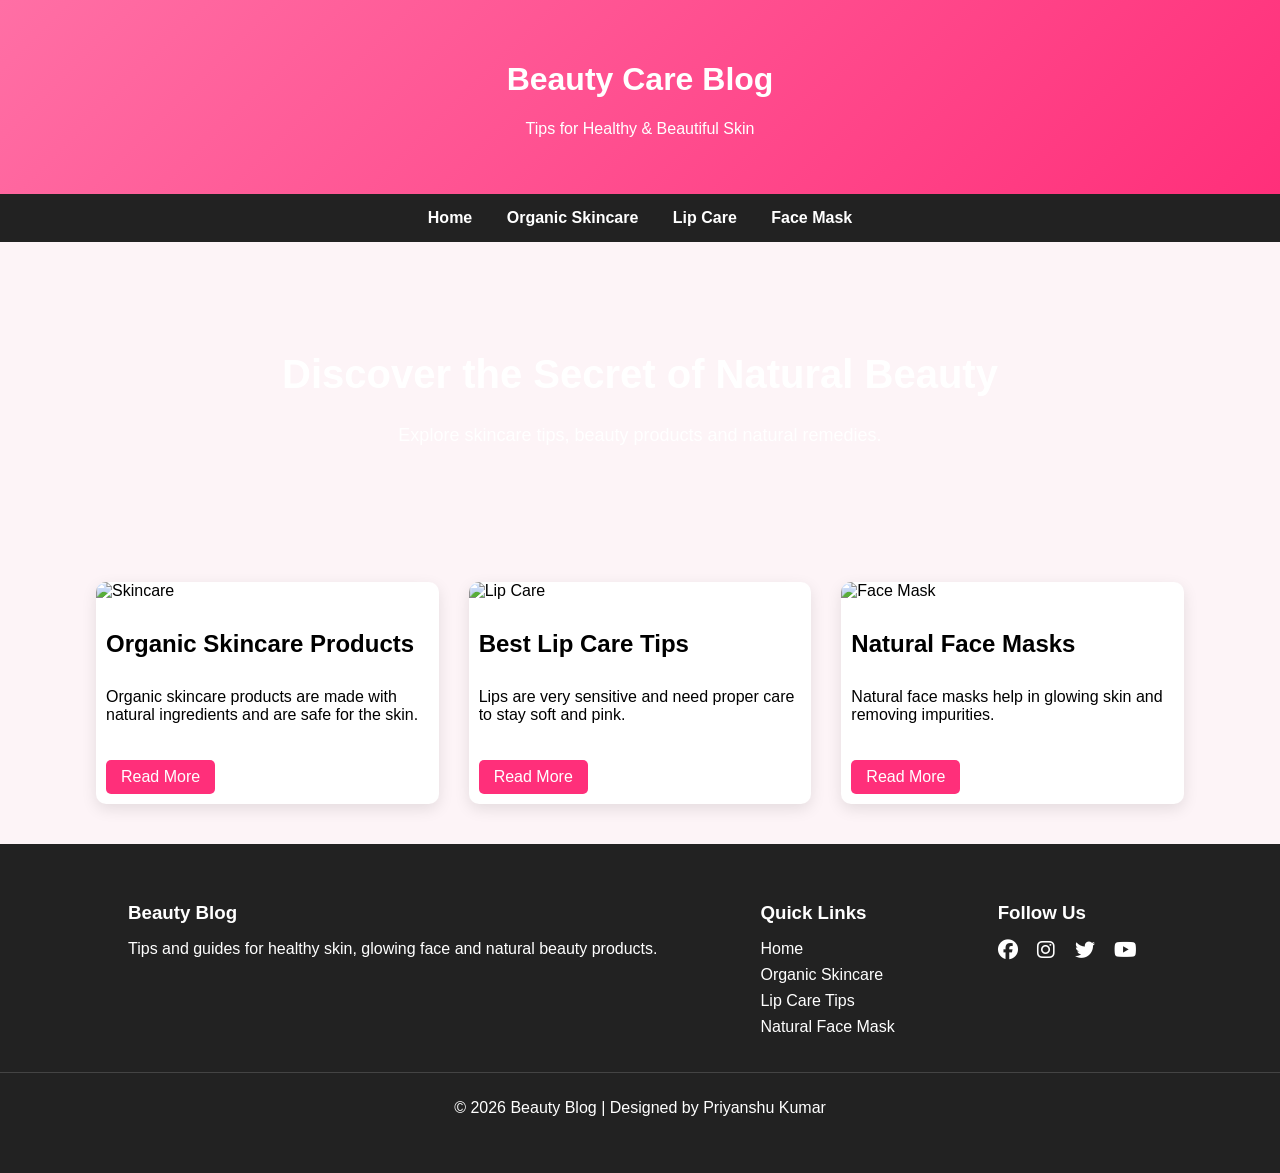
==== index.html @ 34904943 "gh" ====
<!DOCTYPE html>
<html lang="en">
<head>

<meta charset="UTF-8">
<meta name="viewport" content="width=device-width, initial-scale=1.0">

<title>Beauty Blog</title>

<link rel="stylesheet" href="./css/style.css">

<link rel="stylesheet" href="https://cdnjs.cloudflare.com/ajax/libs/font-awesome/6.5.0/css/all.min.css">

</head>

<body>

<header>

<h1>Beauty Care Blog</h1>
<p>Tips for Healthy & Beautiful Skin</p>

</header>


<nav>

<a href="index.html">Home</a>
<a href="post1.html">Organic Skincare</a>
<a href="post2.html">Lip Care</a>
<a href="post3.html">Face Mask</a>

</nav>


<!-- HERO SECTION -->

<section class="hero">

<h2>Discover the Secret of Natural Beauty</h2>
<p>Explore skincare tips, beauty products and natural remedies.</p>

</section>


<!-- BLOG POSTS -->

<section class="container">

<div class="post">

<img src="https://images.unsplash.com/photo-1596462502278-27bfdc403348" alt="Skincare">

<h2>Organic Skincare Products</h2>

<p>Organic skincare products are made with natural ingredients and are safe for the skin.</p>

<a href="post1.html">Read More</a>

</div>


<div class="post">

<img src="https://images.unsplash.com/photo-1616394584738-fc6e612e71b9" alt="Lip Care">

<h2>Best Lip Care Tips</h2>

<p>Lips are very sensitive and need proper care to stay soft and pink.</p>

<a href="post2.html">Read More</a>

</div>


<div class="post">

<img src="https://images.unsplash.com/photo-1608248597279-f99d160bfcbc" alt="Face Mask">

<h2>Natural Face Masks</h2>

<p>Natural face masks help in glowing skin and removing impurities.</p>

<a href="post3.html">Read More</a>

</div>

</section>



<footer class="footer">

<div class="footer-container">

<div class="footer-about">
<h3>Beauty Blog</h3>
<p>Tips and guides for healthy skin, glowing face and natural beauty products.</p>
</div>

<div class="footer-links">
<h3>Quick Links</h3>
<ul>
<li><a href="index.html">Home</a></li>
<li><a href="post1.html">Organic Skincare</a></li>
<li><a href="post2.html">Lip Care Tips</a></li>
<li><a href="post3.html">Natural Face Mask</a></li>
</ul>
</div>

<div class="footer-social">
<h3>Follow Us</h3>

<a href="#"><i class="fab fa-facebook"></i></a>
<a href="#"><i class="fab fa-instagram"></i></a>
<a href="#"><i class="fab fa-twitter"></i></a>
<a href="#"><i class="fab fa-youtube"></i></a>

</div>

</div>

<div class="footer-bottom">
<p>© 2026 Beauty Blog | Designed by Priyanshu Kumar</p>
</div>

</footer>

</body>
</html>
---- css/style.css ----
body{
font-family: Arial;
margin:0;
background:#fdf4f7;
}


/* HEADER */

header{
background:linear-gradient(135deg,#ff6fa5,#ff2f7a);
color:white;
text-align:center;
padding:40px 0;
}


/* NAVBAR */

nav{
background:#222;
text-align:center;
padding:15px;
}

nav a{
color:white;
margin:0 15px;
text-decoration:none;
font-weight:bold;
transition:0.3s;
}

nav a:hover{
color:#ff6fa5;
}


/* HERO */

.hero{
background:url("https://images.unsplash.com/photo-1522335789203-aabd1fc54bc9") center/cover no-repeat;
height:300px;
display:flex;
flex-direction:column;
justify-content:center;
align-items:center;
color:white;
text-align:center;
}

.hero h2{
font-size:40px;
margin-bottom:10px;
}

.hero p{
font-size:18px;
}


/* BLOG POSTS */

.container{
width:85%;
margin:auto;
display:grid;
grid-template-columns:repeat(auto-fit,minmax(250px,1fr));
gap:30px;
padding:40px 0;
}

.post{
background:white;
border-radius:10px;
overflow:hidden;
box-shadow:0 5px 15px rgba(0,0,0,0.1);
transition:0.4s;
}

.post:hover{
transform:translateY(-10px);
}

.post img{
width:100%;
height:200px;
object-fit:cover;
}

.post h2{
padding:10px;
}

.post p{
padding:0 10px 10px;
}

.post a{
display:inline-block;
margin:10px;
padding:8px 15px;
background:#ff2f7a;
color:white;
text-decoration:none;
border-radius:5px;
transition:0.3s;
}

.post a:hover{
background:#ff6fa5;
}

/* FOOTER */

.footer{
background:#222;
color:white;
padding:40px 0;
}

.footer-container{
width:80%;
margin:auto;
display:flex;
justify-content:space-between;
flex-wrap:wrap;
}

.footer h3{
margin-bottom:15px;
}

.footer-links ul{
list-style:none;
padding:0;
}

.footer-links ul li{
margin:8px 0;
}

.footer-links ul li a{
color:white;
text-decoration:none;
}

.footer-social a{
color:white;
font-size:20px;
margin-right:15px;
}

.footer-social a:hover{
color:#ff6fa5;
}

.footer-bottom{
text-align:center;
margin-top:20px;
border-top:1px solid #444;
padding-top:10px;
}
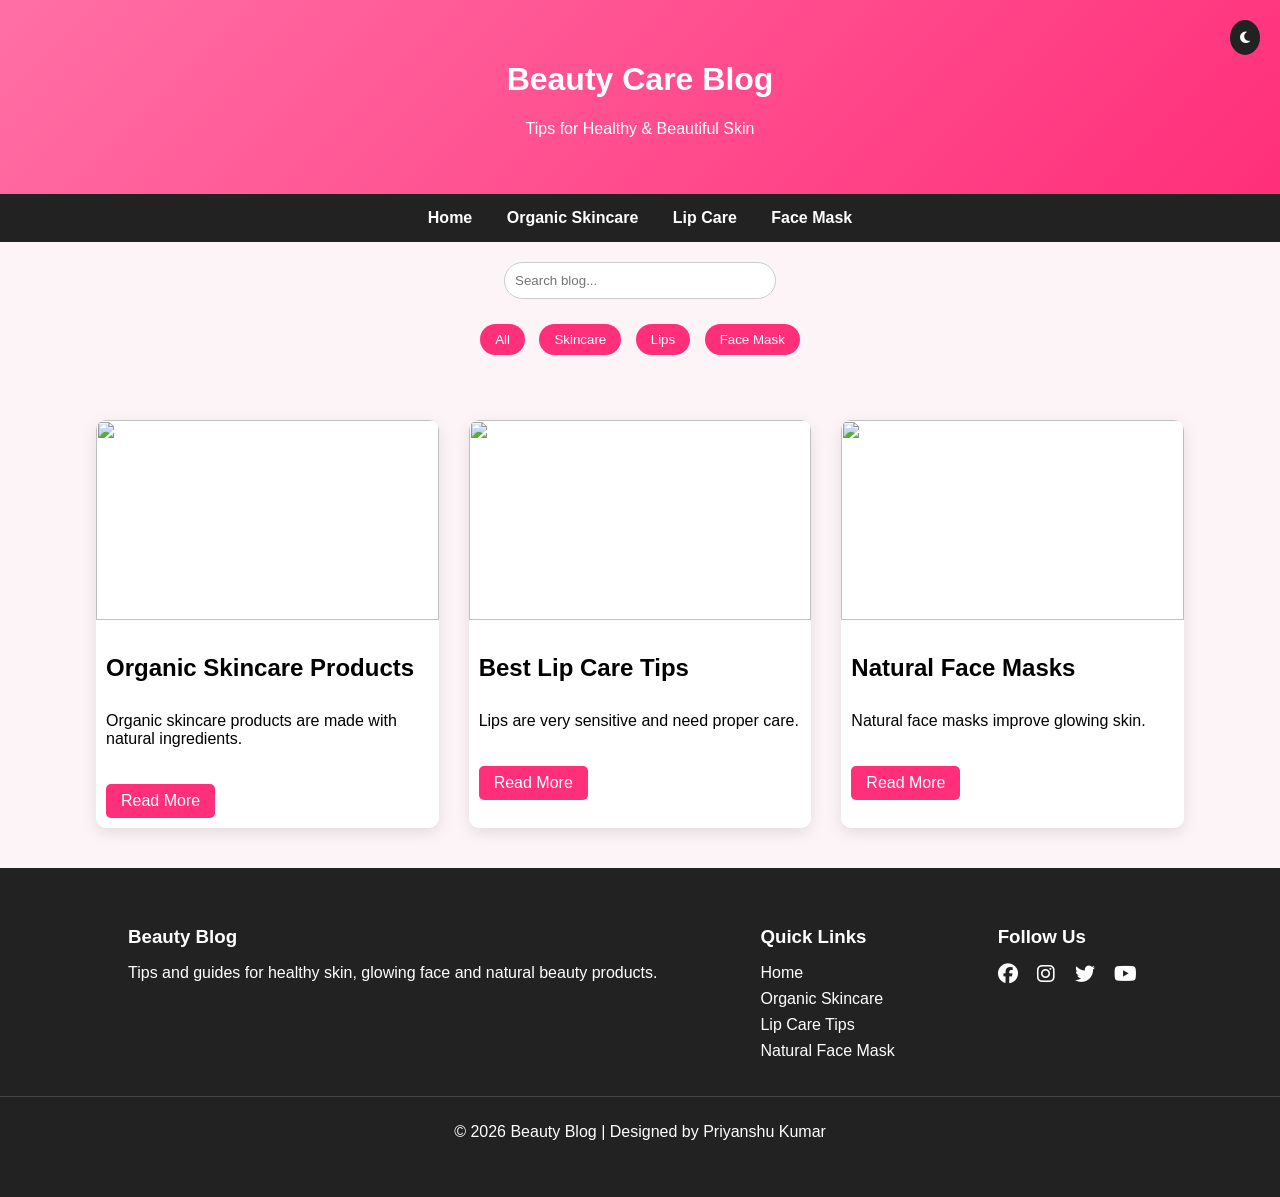
==== commit 92cbe01e: "updatepost" ====
--- a/index.html
+++ b/index.html
@@ -1,5 +1,6 @@
 <!DOCTYPE html>
 <html lang="en">
+
 <head>
 
 <meta charset="UTF-8">
@@ -9,7 +10,8 @@
 
 <link rel="stylesheet" href="./css/style.css">
 
-<link rel="stylesheet" href="https://cdnjs.cloudflare.com/ajax/libs/font-awesome/6.5.0/css/all.min.css">
+<link rel="stylesheet"
+href="https://cdnjs.cloudflare.com/ajax/libs/font-awesome/6.5.0/css/all.min.css">
 
 </head>
 
@@ -19,6 +21,10 @@
 
 <h1>Beauty Care Blog</h1>
 <p>Tips for Healthy & Beautiful Skin</p>
+
+<button id="darkToggle">
+<i class="fa-solid fa-moon"></i>
+</button>
 
 </header>
 
@@ -33,59 +39,71 @@
 </nav>
 
 
-<!-- HERO SECTION -->
+<!-- SEARCH BAR -->
 
-<section class="hero">
+<div class="search-box">
 
-<h2>Discover the Secret of Natural Beauty</h2>
-<p>Explore skincare tips, beauty products and natural remedies.</p>
+<input type="text" id="searchInput" placeholder="Search blog...">
 
-</section>
+</div>
 
 
-<!-- BLOG POSTS -->
+<!-- FILTER BUTTONS -->
+
+<div class="filters">
+
+<button onclick="filterPosts('all')">All</button>
+<button onclick="filterPosts('skincare')">Skincare</button>
+<button onclick="filterPosts('lips')">Lips</button>
+<button onclick="filterPosts('mask')">Face Mask</button>
+
+</div>
+
 
 <section class="container">
 
-<div class="post">
+<div class="post skincare">
 
-<img src="https://images.unsplash.com/photo-1596462502278-27bfdc403348" alt="Skincare">
+<img src="https://images.unsplash.com/photo-1596462502278-27bfdc403348">
 
 <h2>Organic Skincare Products</h2>
 
-<p>Organic skincare products are made with natural ingredients and are safe for the skin.</p>
+<p>Organic skincare products are made with natural ingredients.</p>
 
 <a href="post1.html">Read More</a>
 
 </div>
 
 
-<div class="post">
+<div class="post lips">
 
-<img src="https://images.unsplash.com/photo-1616394584738-fc6e612e71b9" alt="Lip Care">
+<img src="https://images.unsplash.com/photo-1616394584738-fc6e612e71b9">
 
 <h2>Best Lip Care Tips</h2>
 
-<p>Lips are very sensitive and need proper care to stay soft and pink.</p>
+<p>Lips are very sensitive and need proper care.</p>
 
 <a href="post2.html">Read More</a>
 
 </div>
 
 
-<div class="post">
+<div class="post mask">
 
-<img src="https://images.unsplash.com/photo-1608248597279-f99d160bfcbc" alt="Face Mask">
+<img src="https://images.unsplash.com/photo-1608248597279-f99d160bfcbc">
 
 <h2>Natural Face Masks</h2>
 
-<p>Natural face masks help in glowing skin and removing impurities.</p>
+<p>Natural face masks improve glowing skin.</p>
 
 <a href="post3.html">Read More</a>
 
 </div>
 
 </section>
+
+
+<script src="script.js"></script>
 
 
 
--- a/css/style.css
+++ b/css/style.css
@@ -111,6 +111,64 @@
 background:#ff6fa5;
 }
 
+/* SEARCH */
+
+.search-box{
+text-align:center;
+margin:20px;
+}
+
+.search-box input{
+padding:10px;
+width:250px;
+border-radius:20px;
+border:1px solid #ccc;
+}
+
+
+/* FILTER */
+
+.filters{
+text-align:center;
+margin-bottom:20px;
+}
+
+.filters button{
+padding:8px 15px;
+margin:5px;
+border:none;
+background:#ff2f7a;
+color:white;
+border-radius:20px;
+cursor:pointer;
+}
+
+
+/* DARK MODE */
+
+.dark{
+background:#111;
+color:white;
+}
+
+.dark .post{
+background:#222;
+}
+
+#darkToggle{
+position:absolute;
+right:20px;
+top:20px;
+padding:10px;
+border:none;
+background:#222;
+color:white;
+border-radius:50%;
+cursor:pointer;
+}
+
+
+
 /* FOOTER */
 
 .footer{
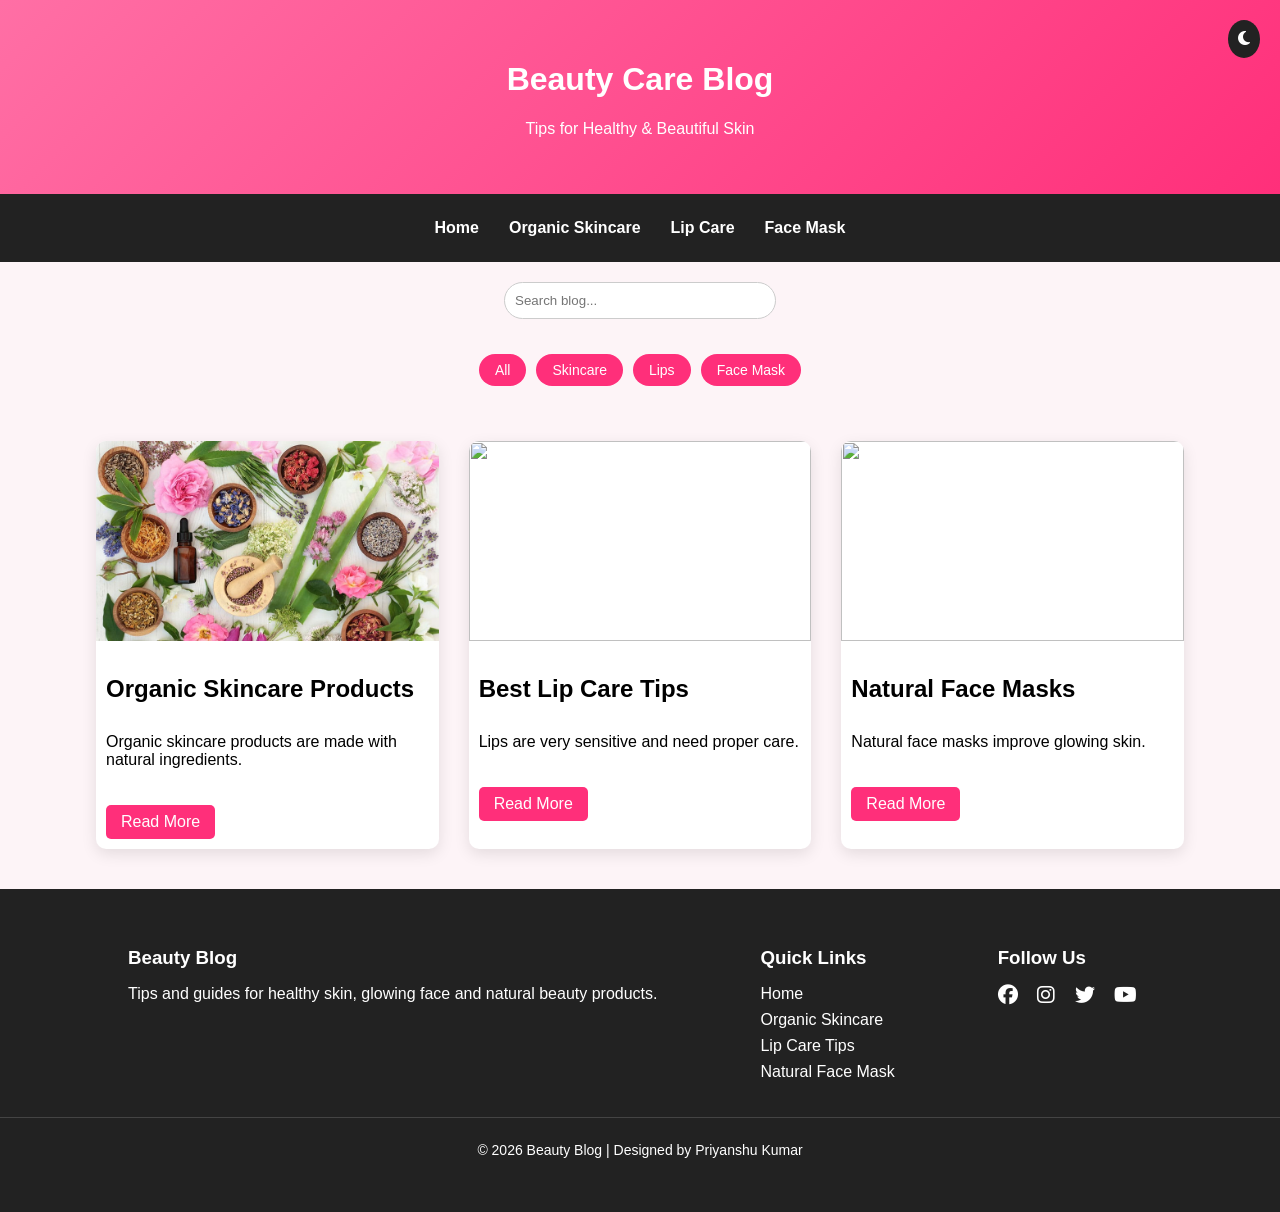
==== commit c693c85a: "img" ====
--- a/index.html
+++ b/index.html
@@ -64,7 +64,7 @@
 
 <div class="post skincare">
 
-<img src="https://images.unsplash.com/photo-1596462502278-27bfdc403348">
+<img src="./image/1.jpeg">
 
 <h2>Organic Skincare Products</h2>
 
--- a/css/style.css
+++ b/css/style.css
@@ -18,8 +18,11 @@
 /* NAVBAR */
 
 nav{
-background:#222;
-text-align:center;
+display:flex;
+justify-content:center;
+gap:30px;
+background:#222;
+
 padding:15px;
 }
 
@@ -29,11 +32,26 @@
 text-decoration:none;
 font-weight:bold;
 transition:0.3s;
+font-weight:bold;
 }
 
 nav a:hover{
 color:#ff6fa5;
 }
+
+
+
+
+nav a{
+display:block;
+margin:10px 0;
+}
+
+
+
+
+
+
 
 
 /* HERO */
@@ -128,49 +146,137 @@
 
 /* FILTER */
 
+/* FILTER BAR */
+
 .filters{
-text-align:center;
-margin-bottom:20px;
-}
+display:flex;
+justify-content:center;
+align-items:center;
+gap:10px;
+flex-wrap:wrap;
+padding:15px;
+position:sticky;
+top:0;
+background:#fdf4f7;
+z-index:100;
+}
+
+
+/* FILTER BUTTON */
 
 .filters button{
-padding:8px 15px;
-margin:5px;
+padding:10px 18px;
 border:none;
 background:#ff2f7a;
 color:white;
 border-radius:20px;
+font-size:14px;
 cursor:pointer;
-}
-
-
-/* DARK MODE */
-
-.dark{
-background:#111;
-color:white;
-}
-
-.dark .post{
-background:#222;
-}
+transition:0.3s;
+
+
+/* important */
+flex-wrap:nowrap;
+overflow-x:auto;
+white-space:nowrap;
+}
+
+/* scrollbar hide */
+
+.filters::-webkit-scrollbar{
+display:none;
+}
+
+.filters button{
+padding:8px 16px;
+border:none;
+background:#ff2f7a;
+color:white;
+border-radius:20px;
+cursor:pointer;
+font-size:14px;
+
+/* important */
+flex-shrink:0;
+}
+
+
+/* HOVER EFFECT */
+
+.filters button:hover{
+background:#ff6fa5;
+transform:scale(1.05);
+}
+
+
+/* ACTIVE BUTTON */
+
+.filters button.active{
+background:#222;
+}
+
+
+/* MOBILE RESPONSIVE */
+
+@media(max-width:600px){
+
+.filters{
+gap:8px;
+padding:15px;
+}
+
+.filters button{
+padding:8px 14px;
+font-size:13px;
+}
+
+}
+/* DARK MODE BUTTON */
 
 #darkToggle{
 position:absolute;
 right:20px;
 top:20px;
+background:#222;
+color:white;
+border:none;
 padding:10px;
-border:none;
-background:#222;
-color:white;
 border-radius:50%;
 cursor:pointer;
-}
-
+font-size:16px;
+}
+
+/* DARK MODE STYLE */
+
+.dark{
+background:#111;
+color:white;
+}
+
+.dark header{
+background:#222;
+}
+
+.dark nav{
+background:#111;
+}
+
+.dark .container{
+color:#ddd;
+}
+
+.dark .related-card{
+background:#222;
+color:white;
+}
+
+.dark .footer{
+background:#000;
+}
 
 
 /* FOOTER */
-
+/*
 .footer{
 background:#222;
 color:white;
@@ -218,4 +324,114 @@
 margin-top:20px;
 border-top:1px solid #444;
 padding-top:10px;
+}*/
+
+/*new*/
+/* FOOTER */
+
+.footer{
+background:#222;
+color:white;
+padding:40px 0;
+}
+
+.footer-container{
+width:85%;
+margin:auto;
+display:grid;
+grid-template-columns:repeat(auto-fit,minmax(200px,1fr));
+gap:30px;
+}
+
+.footer h3{
+margin-bottom:15px;
+}
+
+.footer-links ul{
+list-style:none;
+}
+
+.footer-links li{
+margin:8px 0;
+}
+
+.footer-links a{
+color:white;
+text-decoration:none;
+transition:0.3s;
+}
+
+.footer-links a:hover{
+color:#ff6fa5;
+}
+
+.footer-social a{
+color:white;
+font-size:22px;
+margin-right:15px;
+transition:0.3s;
+}
+
+.footer-social a:hover{
+color:#ff6fa5;
+transform:scale(1.2);
+}
+
+.footer-bottom{
+text-align:center;
+margin-top:30px;
+border-top:1px solid #444;
+padding-top:15px;
+font-size:14px;
+}
+/* new 2*/
+* FOOTER */
+
+.footer{
+background:#222;
+color:white;
+padding:40px 0;
+}
+
+.footer-container{
+width:80%;
+margin:auto;
+display:flex;
+justify-content:space-between;
+flex-wrap:wrap;
+}
+
+.footer h3{
+margin-bottom:15px;
+}
+
+.footer-links ul{
+list-style:none;
+padding:0;
+}
+
+.footer-links ul li{
+margin:8px 0;
+}
+
+.footer-links ul li a{
+color:white;
+text-decoration:none;
+}
+
+.footer-social a{
+color:white;
+font-size:20px;
+margin-right:15px;
+}
+
+.footer-social a:hover{
+color:#ff6fa5;
+}
+
+.footer-bottom{
+text-align:center;
+margin-top:20px;
+border-top:1px solid #444;
+padding-top:10px;
 }
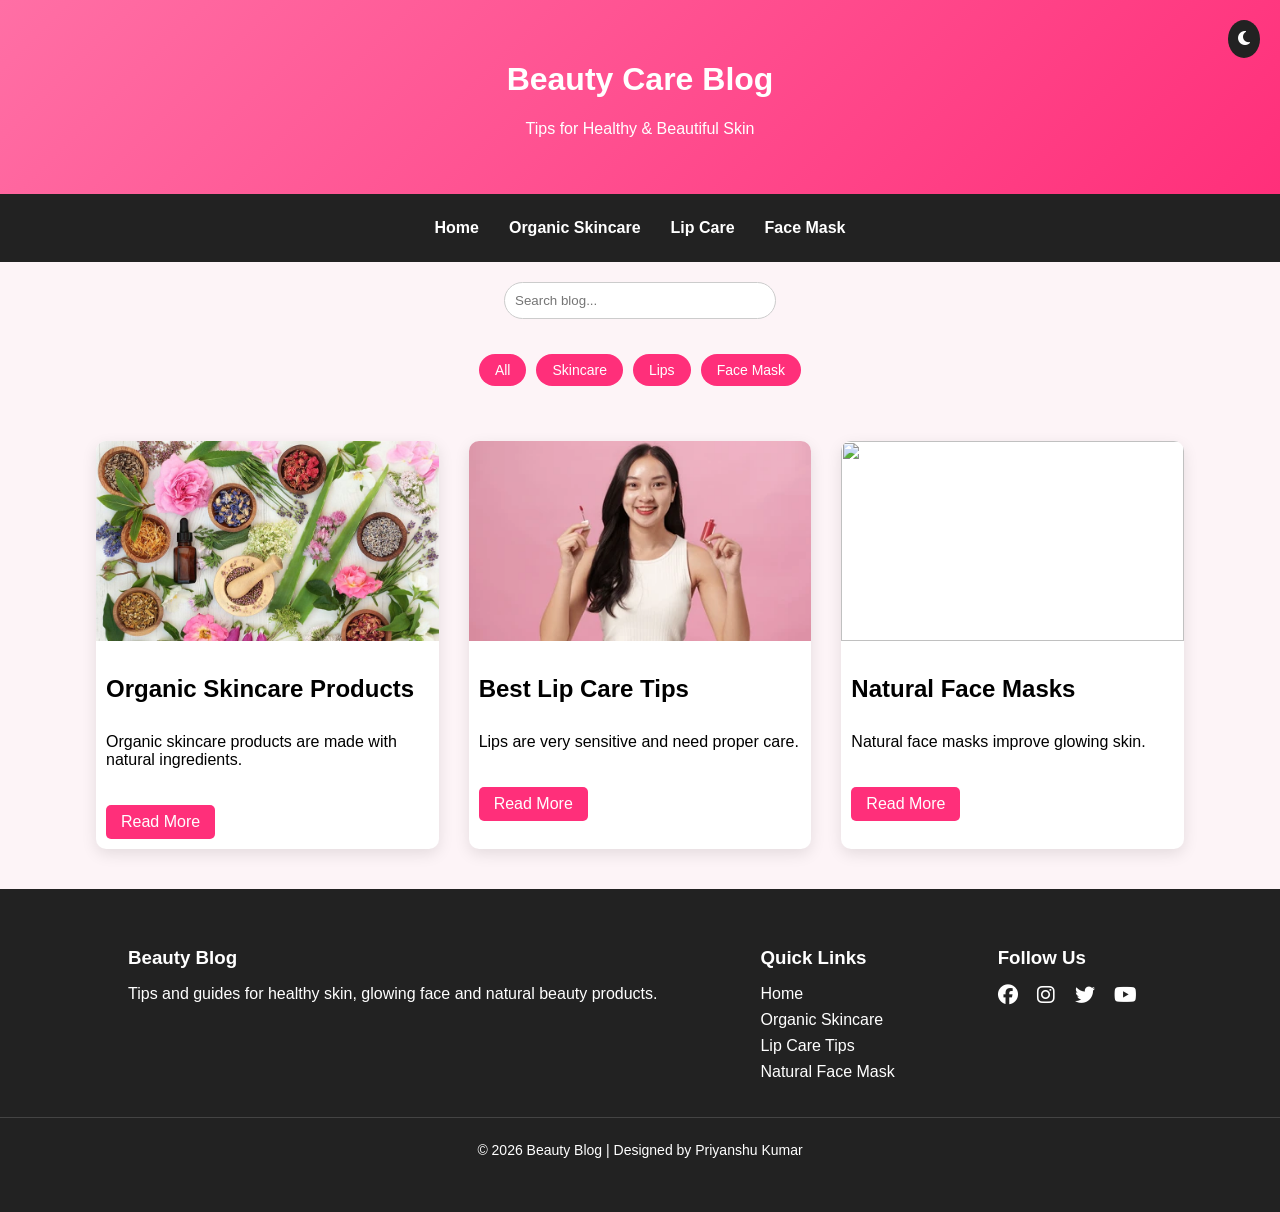
==== commit 4453c276: "sc" ====
--- a/index.html
+++ b/index.html
@@ -77,7 +77,7 @@
 
 <div class="post lips">
 
-<img src="https://images.unsplash.com/photo-1616394584738-fc6e612e71b9">
+<img src="image/20.webp">
 
 <h2>Best Lip Care Tips</h2>
 
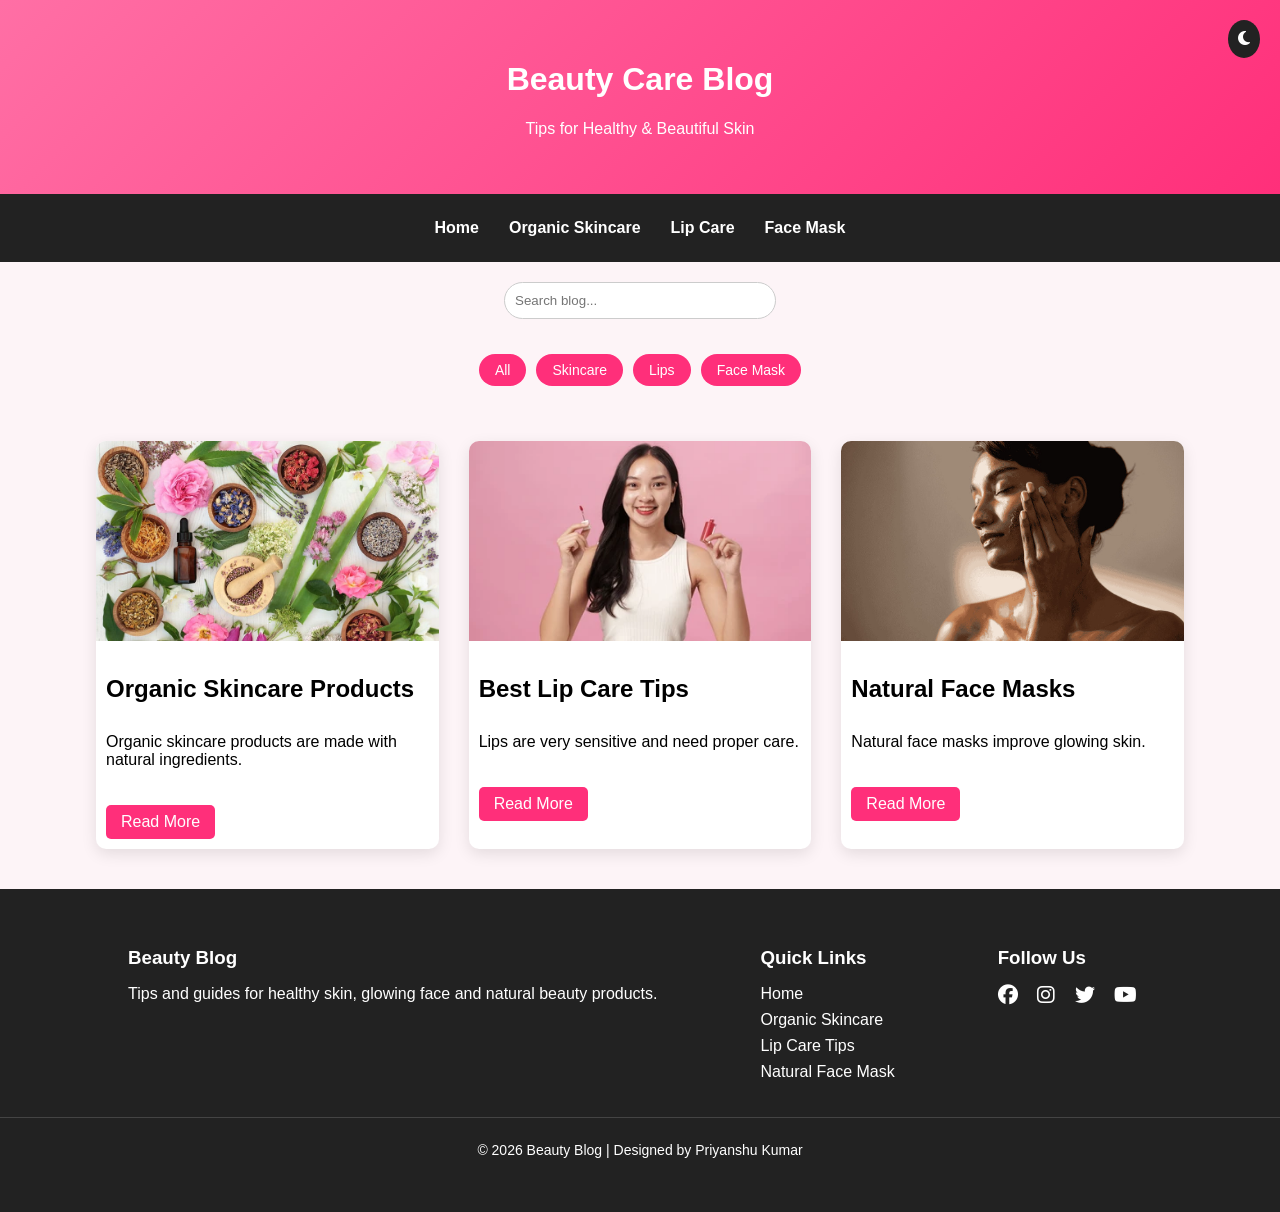
==== commit 89982442: "ppoi" ====
--- a/index.html
+++ b/index.html
@@ -90,7 +90,7 @@
 
 <div class="post mask">
 
-<img src="https://images.unsplash.com/photo-1608248597279-f99d160bfcbc">
+<img src="image/21.jpg">
 
 <h2>Natural Face Masks</h2>
 
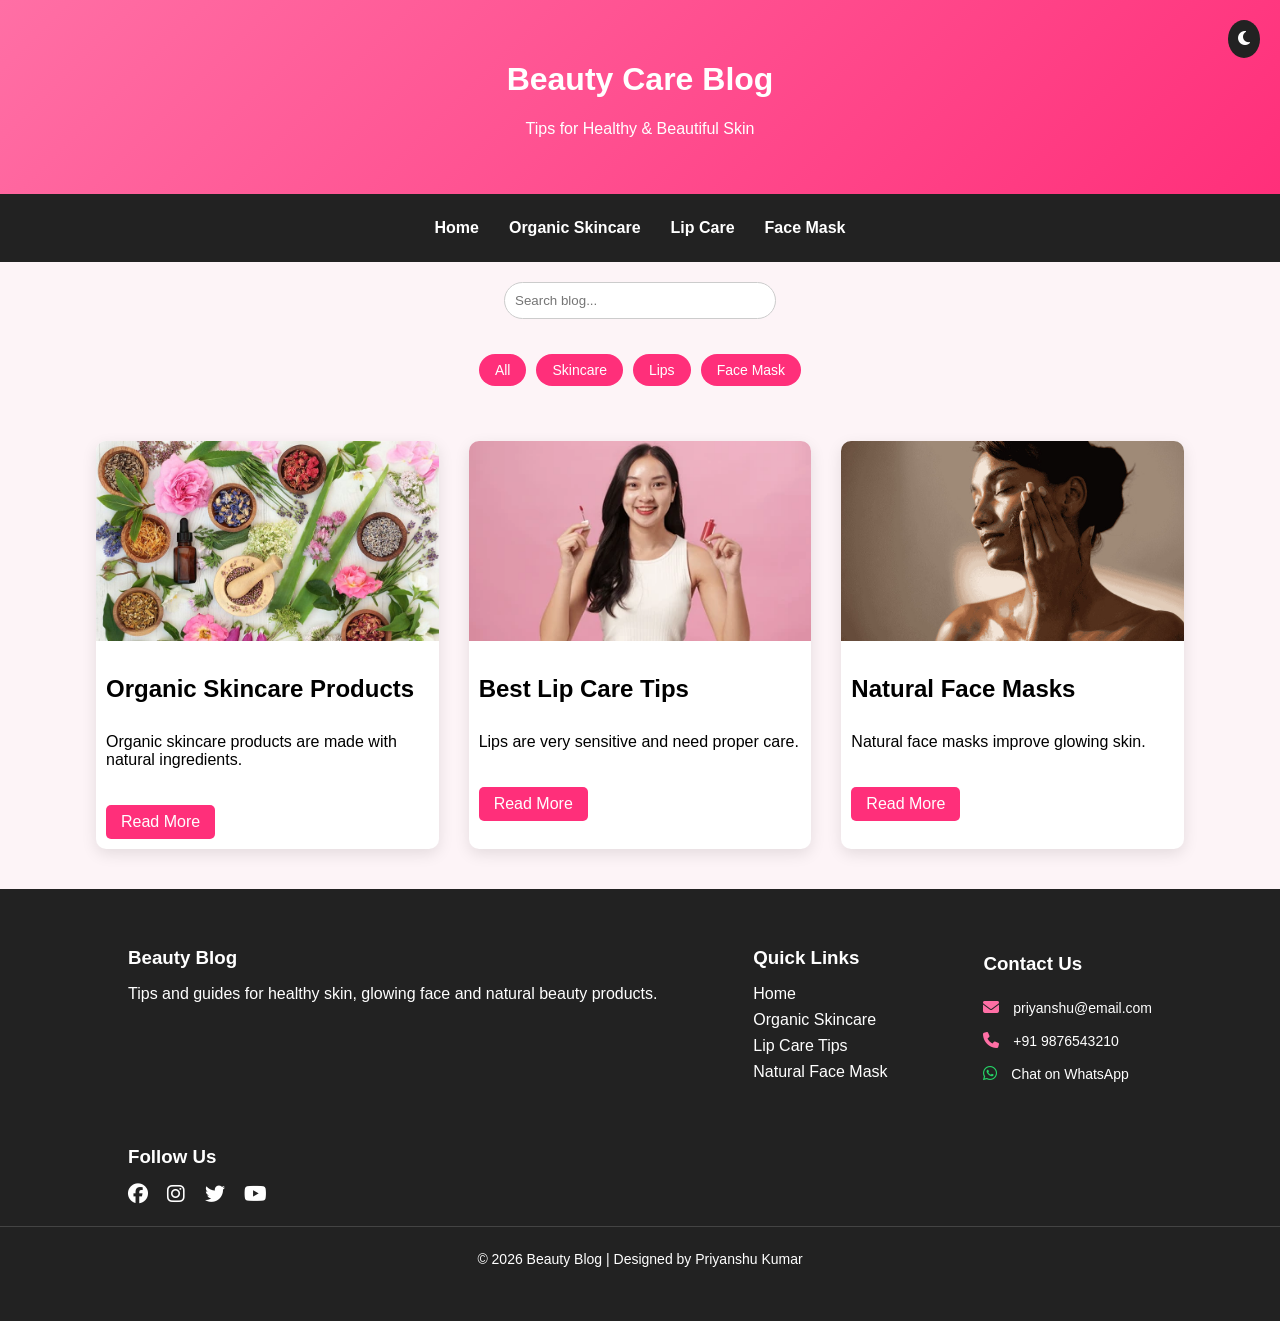
==== commit 31b7e3d6: "jguyv" ====
--- a/index.html
+++ b/index.html
@@ -126,13 +126,29 @@
 </ul>
 </div>
 
+
+<!-- Contact Us Section -->
+<div class="footer-contact">
+<h3>Contact Us</h3>
+
+<p><i class="fas fa-envelope"></i> priyanshu@email.com</p>
+
+<p><i class="fas fa-phone"></i> +91 9876543210</p>
+
+<p><i class="fab fa-whatsapp"></i> 
+<a href="https://wa.me/919876543210">Chat on WhatsApp</a>
+</p>
+
+</div>
+
+
 <div class="footer-social">
 <h3>Follow Us</h3>
 
-<a href="#"><i class="fab fa-facebook"></i></a>
-<a href="#"><i class="fab fa-instagram"></i></a>
-<a href="#"><i class="fab fa-twitter"></i></a>
-<a href="#"><i class="fab fa-youtube"></i></a>
+<a href="https://www.facebook.com/share/1HZqcaPPkC/"><i class="fab fa-facebook"></i></a>
+<a href="https://www.instagram.com/alone_in_life_823?igsh=cjZhbXIybGxqN2tj"><i class="fab fa-instagram"></i></a>
+<a href="https://x.com/PriyanshuK33564"><i class="fab fa-twitter"></i></a>
+<a href="https://youtube.com/@codeswarg?si=hAIVMDmLbFr96Gbn"><i class="fab fa-youtube"></i></a>
 
 </div>
 
--- a/css/style.css
+++ b/css/style.css
@@ -434,4 +434,37 @@
 margin-top:20px;
 border-top:1px solid #444;
 padding-top:10px;
+}
+
+
+
+/* CONTACT US */
+
+.footer-contact{
+line-height:1.8;
+}
+
+.footer-contact p{
+margin:8px 0;
+font-size:14px;
+}
+
+.footer-contact i{
+margin-right:10px;
+color:#ff6fa5;
+font-size:16px;
+}
+
+.footer-contact a{
+color:white;
+text-decoration:none;
+transition:0.3s;
+}
+
+.footer-contact a:hover{
+color:#ff6fa5;
+}
+
+.footer-contact .fa-whatsapp{
+color:#25D366;
 }
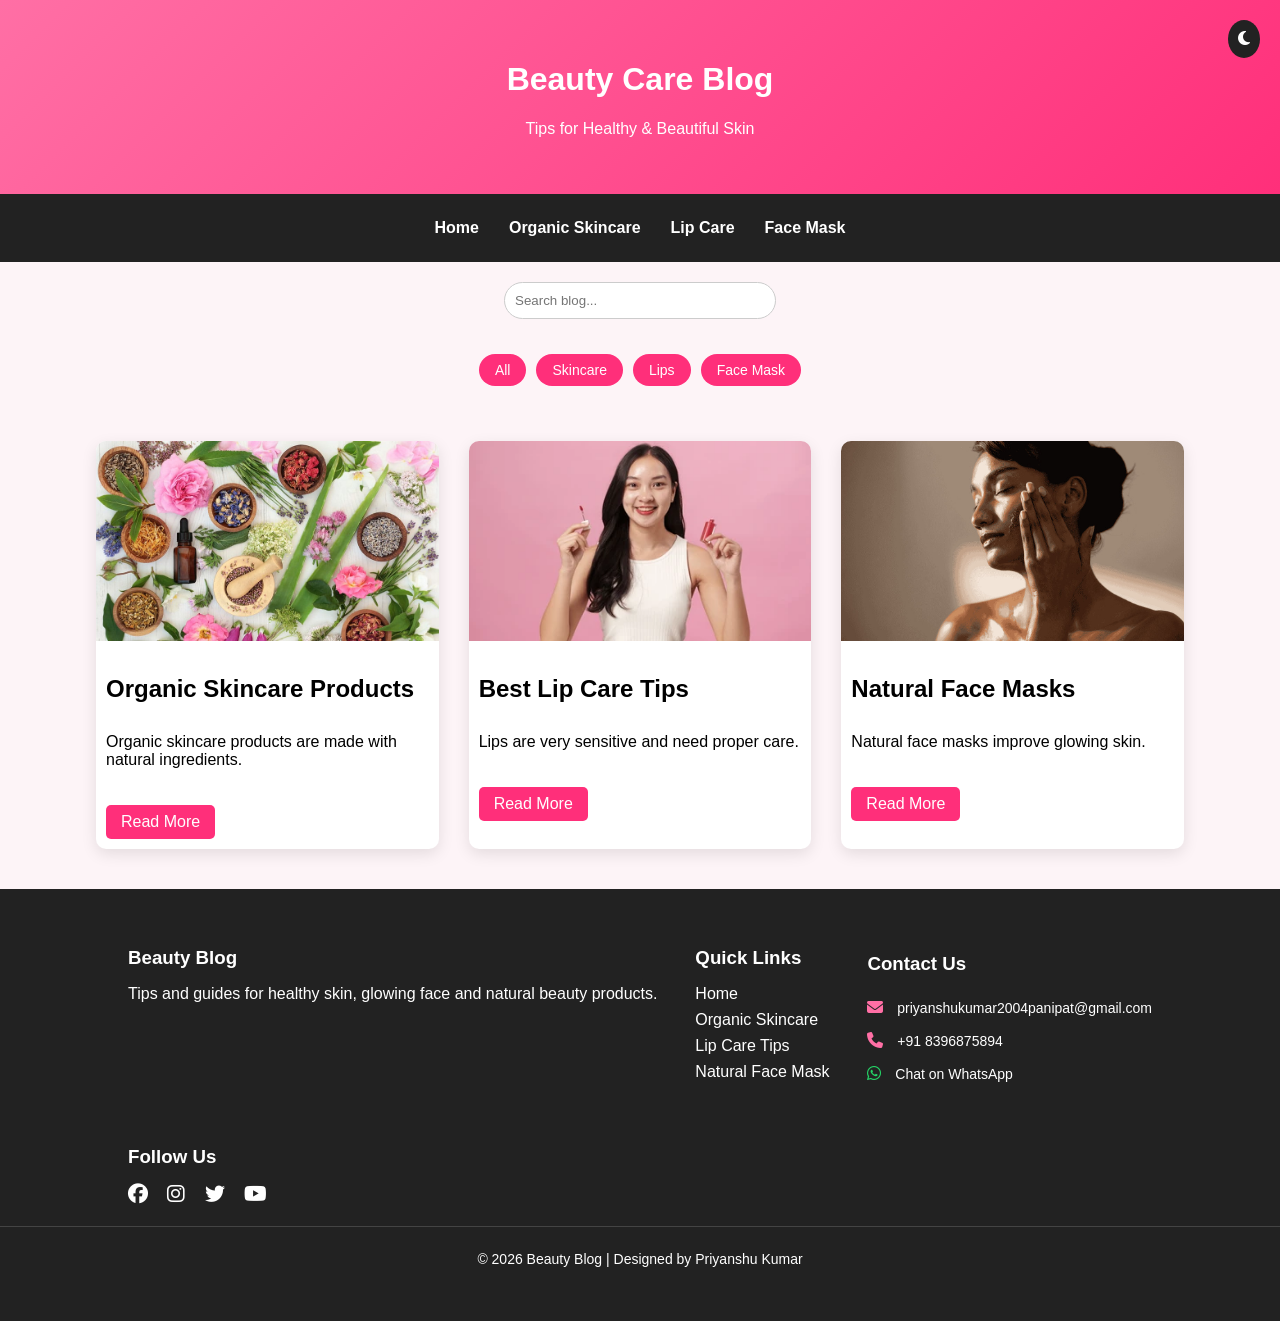
==== commit 53746bfa: "vv" ====
--- a/index.html
+++ b/index.html
@@ -131,12 +131,12 @@
 <div class="footer-contact">
 <h3>Contact Us</h3>
 
-<p><i class="fas fa-envelope"></i> priyanshu@email.com</p>
+<p><i class="fas fa-envelope"></i> priyanshukumar2004panipat@gmail.com</p>
 
-<p><i class="fas fa-phone"></i> +91 9876543210</p>
+<p><i class="fas fa-phone"></i> +91 8396875894</p>
 
 <p><i class="fab fa-whatsapp"></i> 
-<a href="https://wa.me/919876543210">Chat on WhatsApp</a>
+<a href="https://wa.me/918396875894">Chat on WhatsApp</a>
 </p>
 
 </div>
